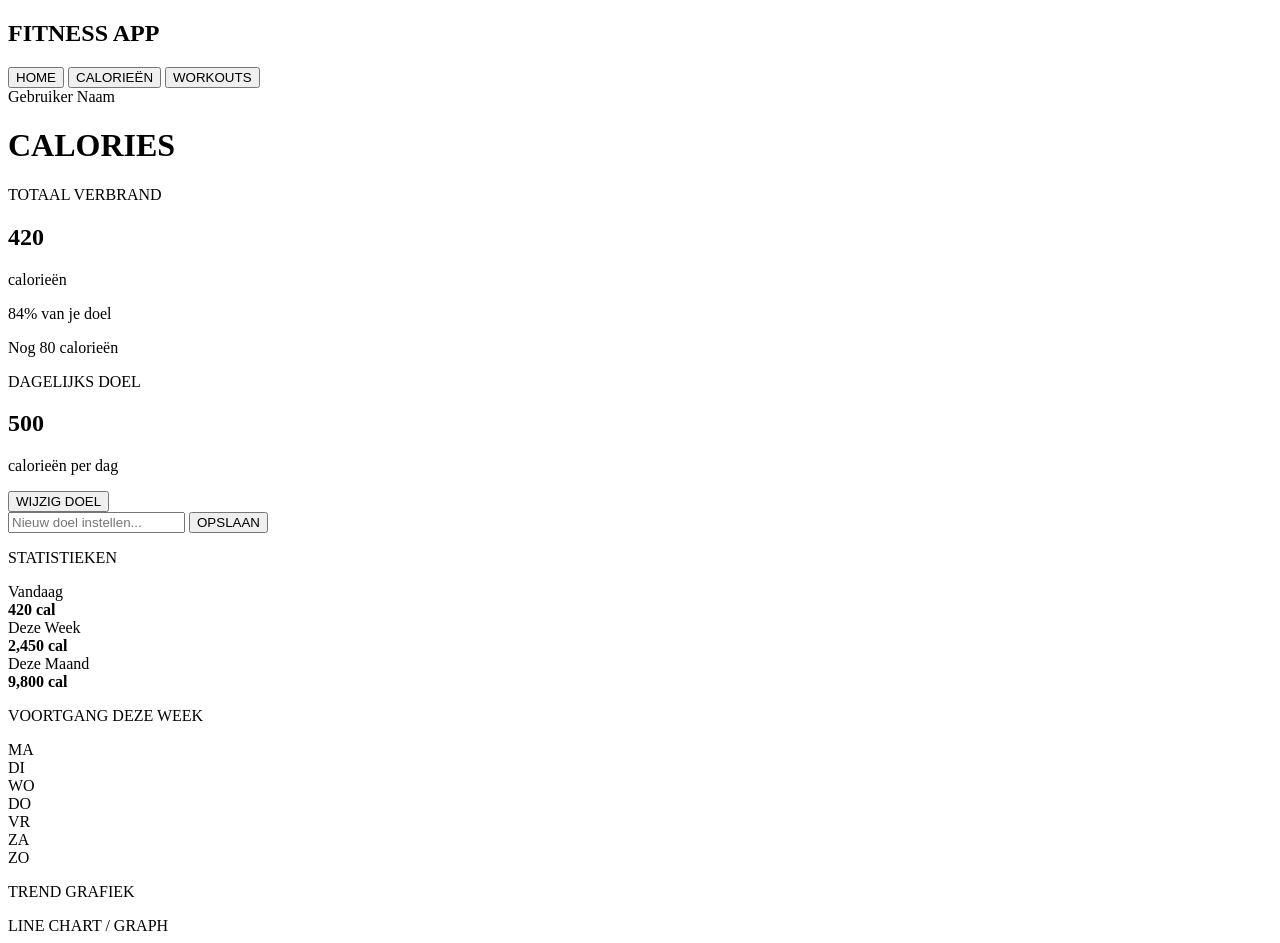
==== calo.html @ 8d6f95fb "completed calo.html" ====
<!DOCTYPE html>
<html lang="en">
<head>
    <meta charset="UTF-8">
    <title>Fitness App - Calories</title>
    <link rel="stylesheet" href="style.css">
</head>
<body>

<div class="container">

    <!-- Sidebar -->
    <aside class="sidebar">
        <h2 class="logo">FITNESS APP</h2>

        <nav>
            <button>HOME</button>
            <button class="active">CALORIEËN</button>
            <button>WORKOUTS</button>
        </nav>

        <div class="user-profile">
            Gebruiker Naam
        </div>
    </aside>

    <!-- Main Content -->
    <main class="main">

        <h1>CALORIES</h1>

        <!-- Top Cards -->
        <div class="top-section">

            <!-- Total Burned -->
            <div class="card total">
                <p class="small-title">TOTAAL VERBRAND</p>
                <div class="circle">
                    <h2>420</h2>
                    <span>calorieën</span>
                </div>
                <p>84% van je doel</p>
                <p>Nog 80 calorieën</p>
            </div>

            <!-- Daily Goal -->
            <div class="card goal">
                <p class="small-title">DAGELIJKS DOEL</p>
                <h2>500</h2>
                <p>calorieën per dag</p>

                <button>WIJZIG DOEL</button>

                <div class="input-area">
                    <input type="text" placeholder="Nieuw doel instellen...">
                    <button>OPSLAAN</button>
                </div>
            </div>

            <!-- Statistics -->
            <div class="card stats">
                <p class="small-title">STATISTIEKEN</p>
                <div class="stat-box">
                    Vandaag <br><strong>420 cal</strong>
                </div>
                <div class="stat-box">
                    Deze Week <br><strong>2,450 cal</strong>
                </div>
                <div class="stat-box">
                    Deze Maand <br><strong>9,800 cal</strong>
                </div>
            </div>

        </div>

        <!-- Weekly Progress -->
        <div class="card progress">
            <p class="small-title">VOORTGANG DEZE WEEK</p>
            <div class="bars">
                <div class="bar"><span>MA</span></div>
                <div class="bar"><span>DI</span></div>
                <div class="bar"><span>WO</span></div>
                <div class="bar"><span>DO</span></div>
                <div class="bar"><span>VR</span></div>
                <div class="bar"><span>ZA</span></div>
                <div class="bar"><span>ZO</span></div>
            </div>
        </div>

        <!-- Graph -->
        <div class="card graph">
            <p class="small-title">TREND GRAFIEK</p>
            <div class="graph-box">
                LINE CHART / GRAPH
            </div>
        </div>

    </main>

</div>

</body>
</html>
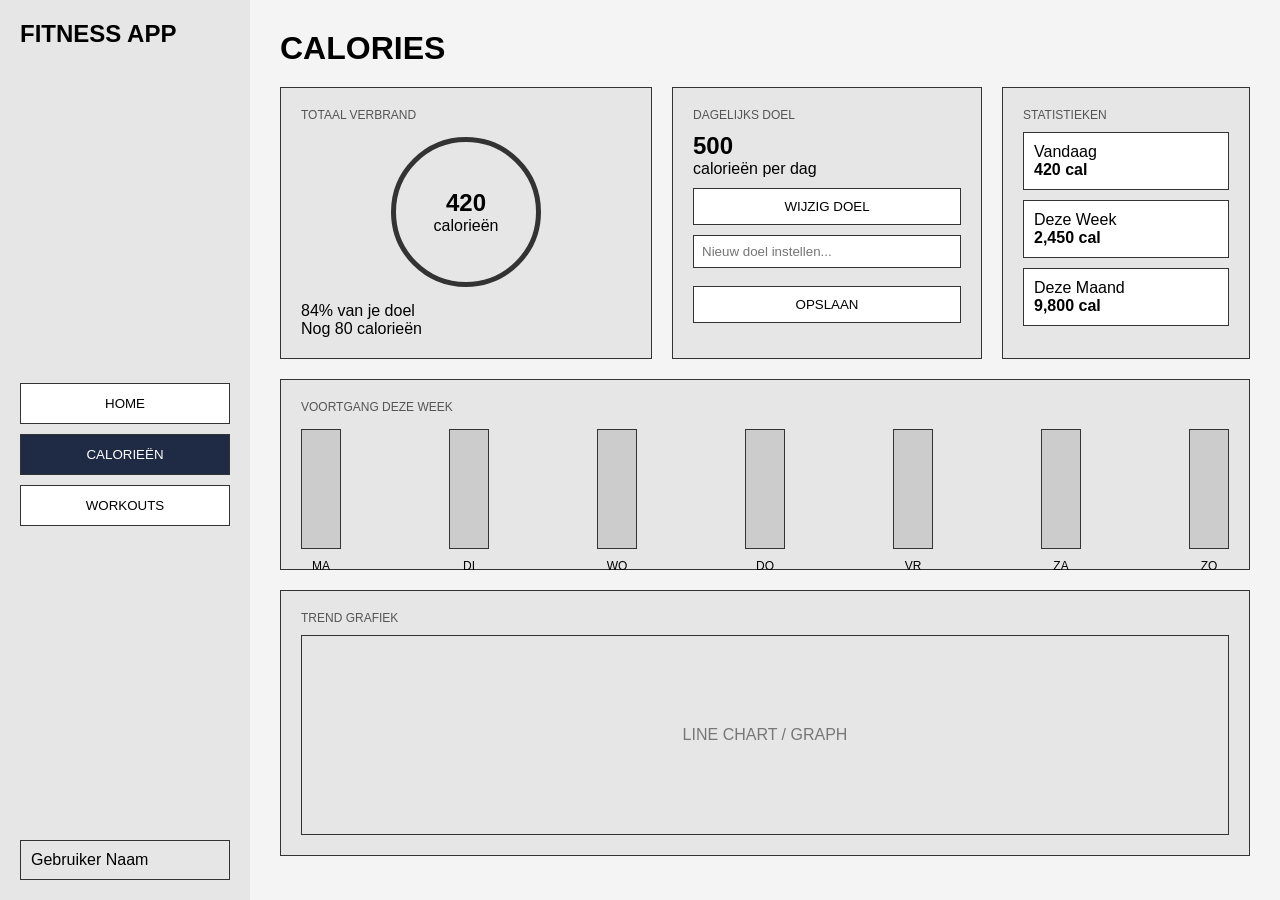
==== commit 9e09cd02: "fixed the css linking in calo.html" ====
--- a/calo.html
+++ b/calo.html
@@ -3,7 +3,7 @@
 <head>
     <meta charset="UTF-8">
     <title>Fitness App - Calories</title>
-    <link rel="stylesheet" href="style.css">
+    <link rel="stylesheet" href="stylesheet/calo.css">
 </head>
 <body>
 
--- a/stylesheet/calo.css
+++ b/stylesheet/calo.css
@@ -0,0 +1,162 @@
+* {
+    margin: 0;
+    padding: 0;
+    box-sizing: border-box;
+    font-family: Arial, sans-serif;
+}
+
+body {
+    background: #f4f4f4;
+}
+
+.container {
+    display: flex;
+    height: 100vh;
+}
+
+/* Sidebar */
+
+.sidebar {
+    width: 250px;
+    background: #e6e6e6;
+    padding: 20px;
+    display: flex;
+    flex-direction: column;
+    justify-content: space-between;
+}
+
+.logo {
+    margin-bottom: 30px;
+}
+
+.sidebar nav button {
+    width: 100%;
+    padding: 12px;
+    margin-bottom: 10px;
+    border: 1px solid #333;
+    background: white;
+    cursor: pointer;
+}
+
+.sidebar nav .active {
+    background: #1f2a44;
+    color: white;
+}
+
+.user-profile {
+    border: 1px solid #333;
+    padding: 10px;
+}
+
+/* Main */
+
+.main {
+    flex: 1;
+    padding: 30px;
+}
+
+.main h1 {
+    margin-bottom: 20px;
+}
+
+/* Cards */
+
+.card {
+    background: #e6e6e6;
+    border: 1px solid #333;
+    padding: 20px;
+}
+
+.small-title {
+    font-size: 12px;
+    margin-bottom: 10px;
+    color: #555;
+}
+
+.top-section {
+    display: grid;
+    grid-template-columns: 1.2fr 1fr 0.8fr;
+    gap: 20px;
+    margin-bottom: 20px;
+}
+
+/* Circle */
+
+.circle {
+    width: 150px;
+    height: 150px;
+    border: 5px solid #333;
+    border-radius: 50%;
+    display: flex;
+    flex-direction: column;
+    justify-content: center;
+    align-items: center;
+    margin: 15px auto;
+}
+
+/* Goal */
+
+.goal button {
+    width: 100%;
+    padding: 10px;
+    margin: 10px 0;
+    border: 1px solid #333;
+    background: white;
+    cursor: pointer;
+}
+
+.input-area input {
+    width: 100%;
+    padding: 8px;
+    margin-bottom: 8px;
+    border: 1px solid #333;
+}
+
+/* Stats */
+
+.stat-box {
+    border: 1px solid #333;
+    padding: 10px;
+    margin-bottom: 10px;
+    background: white;
+}
+
+/* Progress Bars */
+
+.progress {
+    margin-bottom: 20px;
+}
+
+.bars {
+    display: flex;
+    justify-content: space-between;
+    margin-top: 15px;
+}
+
+.bar {
+    width: 40px;
+    height: 120px;
+    background: #ccc;
+    border: 1px solid #333;
+    position: relative;
+}
+
+.bar span {
+    position: absolute;
+    bottom: -25px;
+    left: 50%;
+    transform: translateX(-50%);
+    font-size: 12px;
+}
+
+/* Graph */
+
+.graph-box {
+    height: 200px;
+    border: 1px solid #333;
+    margin-top: 10px;
+    display: flex;
+    justify-content: center;
+    align-items: center;
+    color: #777;
+}
